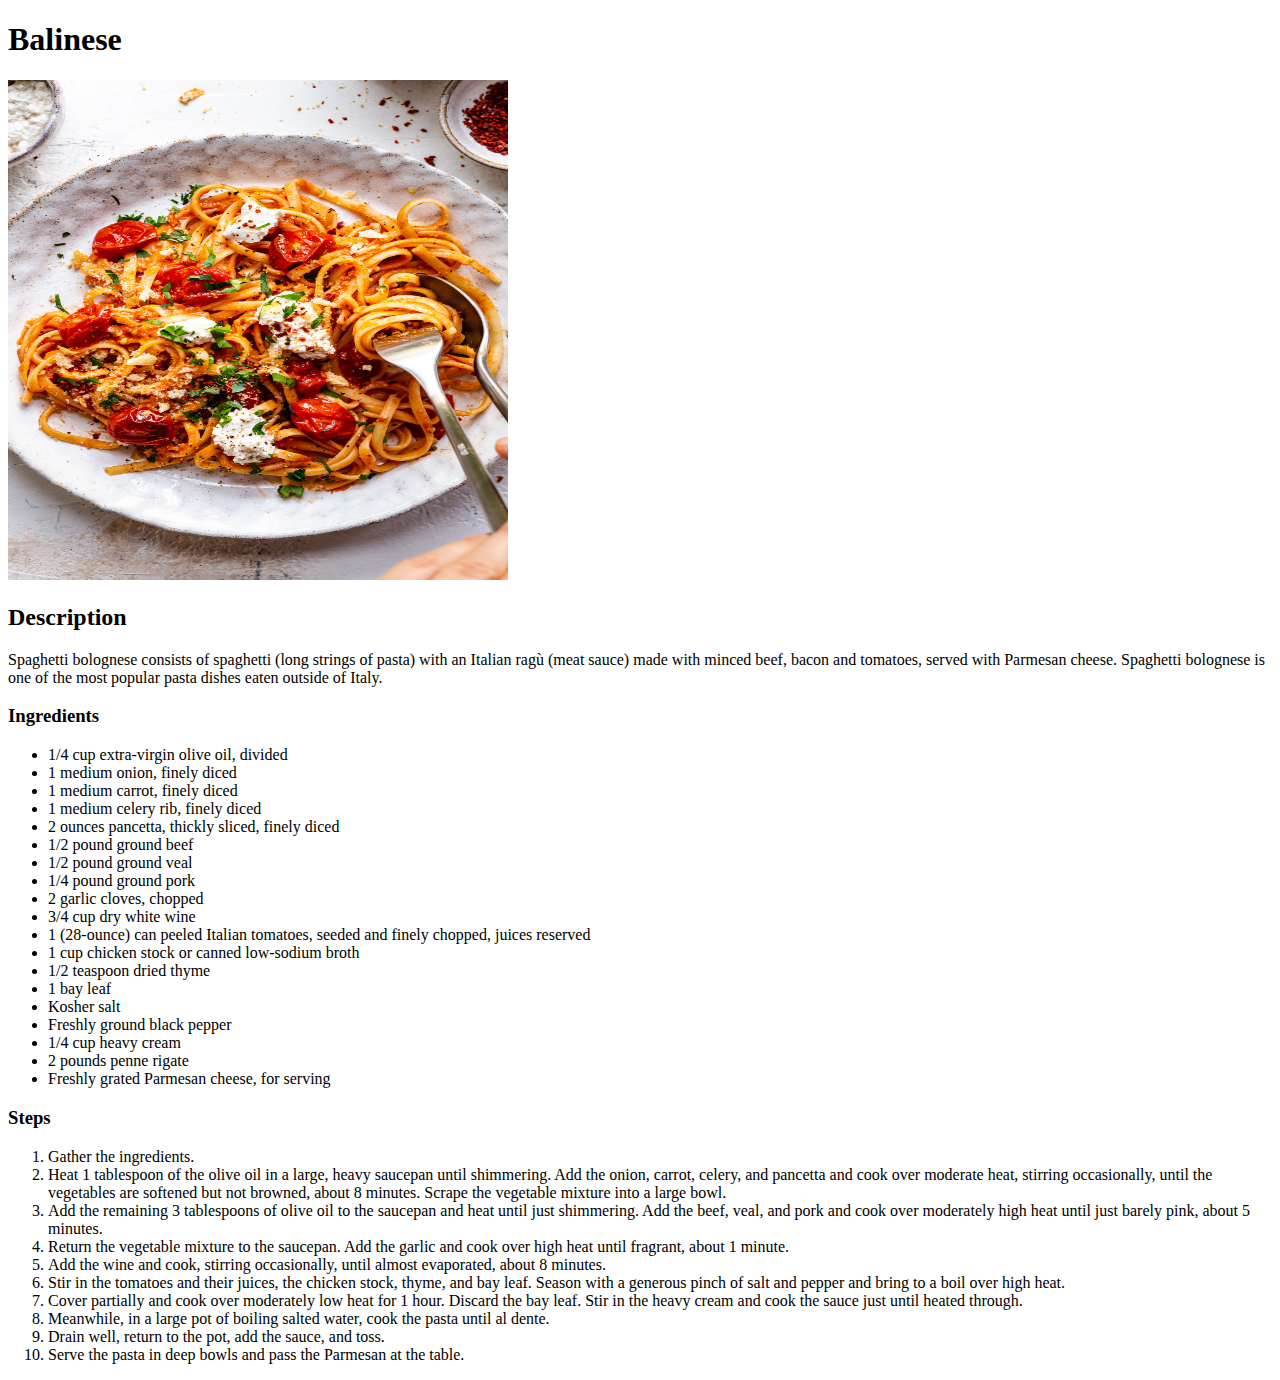
==== recipes/bolognese.html @ 7b1d3f25 "Add other pages to the website" ====
<!DOCTYPE html>
<html lang="en">
    <head>
        <meta charset="UTF-8">
        <title>Odin Recipes</title>
    </head>

    <body>
        <h1>Balinese</h1>

        <img src="../images/balinese.jpeg" alt="Pasta Bolognese" width="500" height="500">

        <h2>Description</h2>
        <p>Spaghetti bolognese consists of spaghetti (long strings of pasta) with an Italian ragù (meat sauce) made with minced beef, bacon and tomatoes, served with Parmesan cheese. Spaghetti bolognese is one of the most popular pasta dishes eaten outside of Italy.</p>

        <h3>Ingredients</h3>
        <ul>
            <li>1/4 cup extra-virgin olive oil, divided</li>
            <li>1 medium onion, finely diced</li>
            <li>1 medium carrot, finely diced</li>
            <li>1 medium celery rib, finely diced</li>
            <li>2 ounces pancetta, thickly sliced, finely diced</li>
            <li>1/2 pound ground beef</li>
            <li>1/2 pound ground veal</li>
            <li>1/4 pound ground pork</li>
            <li>2 garlic cloves, chopped</li>
            <li>3/4 cup dry white wine</li>
            <li>1 (28-ounce) can peeled Italian tomatoes, seeded and finely chopped, juices reserved</li>
            <li>1 cup chicken stock or canned low-sodium broth</li>
            <li>1/2 teaspoon dried thyme</li>
            <li>1 bay leaf</li>
            <li>Kosher salt</li>
            <li>Freshly ground black pepper</li>
            <li>1/4 cup heavy cream</li>
            <li>2 pounds penne rigate</li>
            <li>Freshly grated Parmesan cheese, for serving</li>
        </ul>

        <h3>Steps</h3>
        <ol>
            <li>Gather the ingredients.</li>
            <li>Heat 1 tablespoon of the olive oil in a large, heavy saucepan until shimmering. Add the onion, carrot, celery, and pancetta and cook over moderate heat, stirring occasionally, until the vegetables are softened but not browned, about 8 minutes. Scrape the vegetable mixture into a large bowl.</li>
            <li>Add the remaining 3 tablespoons of olive oil to the saucepan and heat until just shimmering. Add the beef, veal, and pork and cook over moderately high heat until just barely pink, about 5 minutes.</li>
            <li>Return the vegetable mixture to the saucepan. Add the garlic and cook over high heat until fragrant, about 1 minute.</li>
            <li>Add the wine and cook, stirring occasionally, until almost evaporated, about 8 minutes.</li>
            <li>Stir in the tomatoes and their juices, the chicken stock, thyme, and bay leaf. Season with a generous pinch of salt and pepper and bring to a boil over high heat.</li>
            <li>Cover partially and cook over moderately low heat for 1 hour. Discard the bay leaf. Stir in the heavy cream and cook the sauce just until heated through.</li>
            <li>Meanwhile, in a large pot of boiling salted water, cook the pasta until al dente.</li>
            <li>Drain well, return to the pot, add the sauce, and toss.</li>
            <li>Serve the pasta in deep bowls and pass the Parmesan at the table.</li>
        </ol>
    </body>
</html>
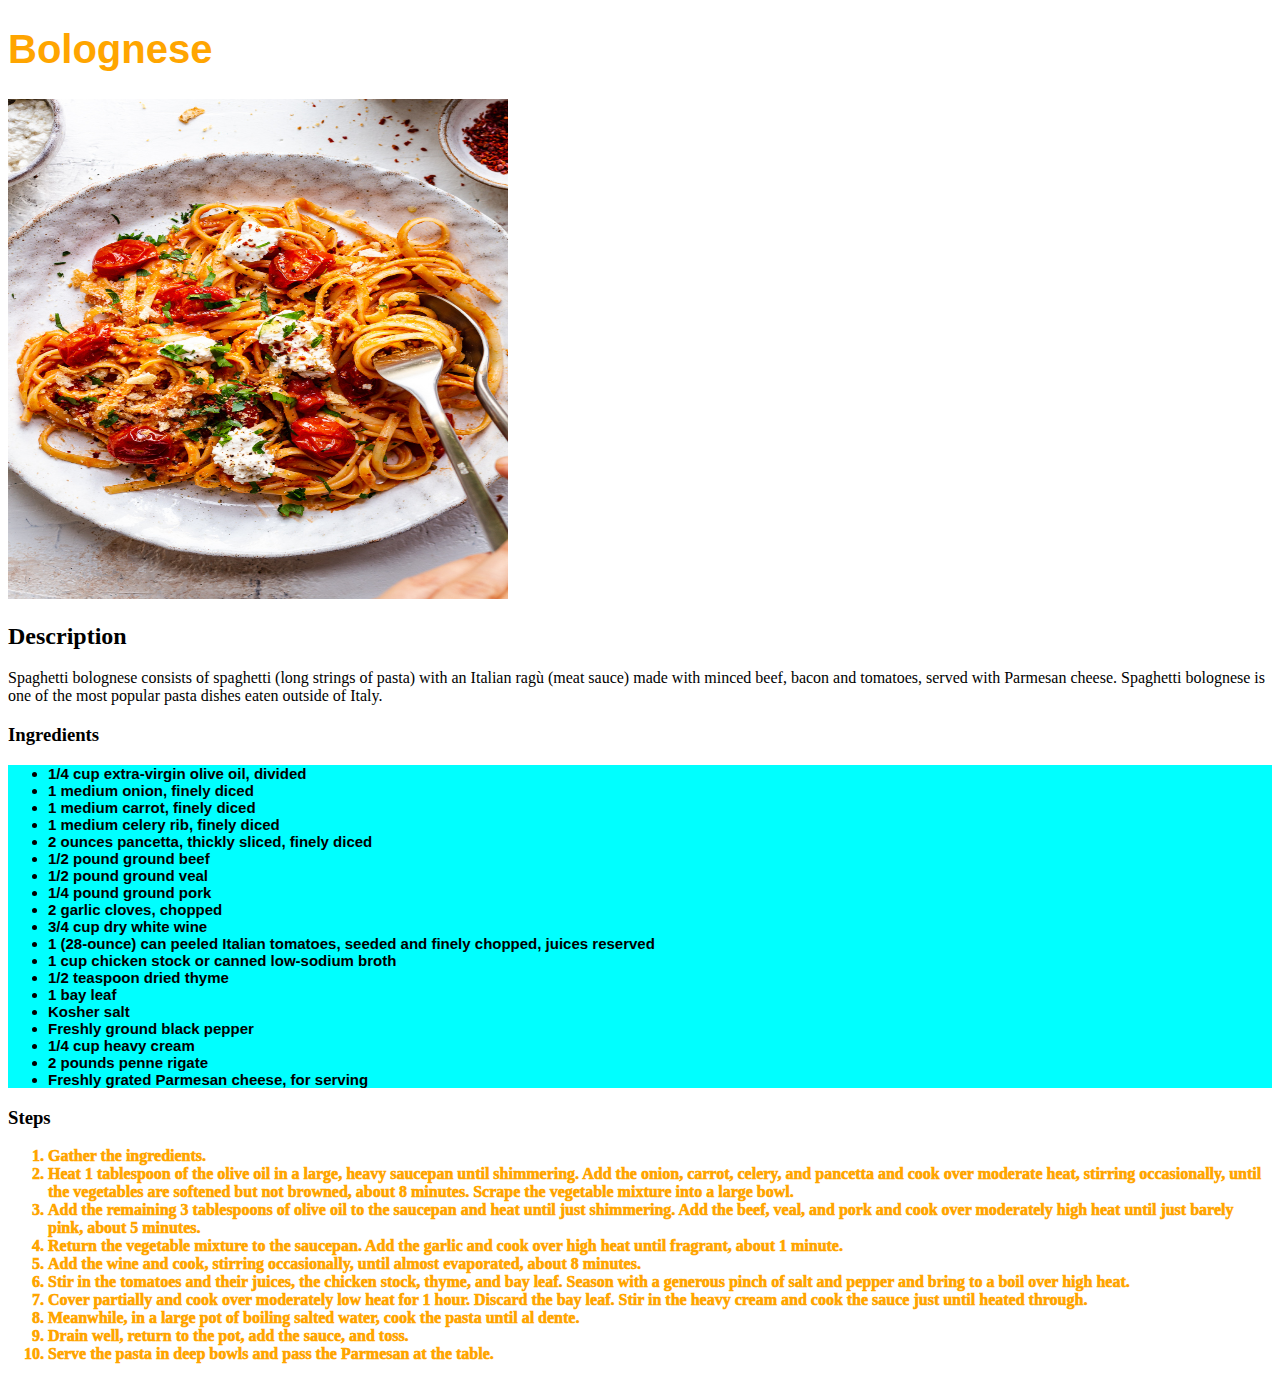
==== commit 48744b48: "Add css" ====
--- a/recipes/bolognese.html
+++ b/recipes/bolognese.html
@@ -3,10 +3,11 @@
     <head>
         <meta charset="UTF-8">
         <title>Odin Recipes</title>
+        <link rel="stylesheet" href="../css/styles.css">
     </head>
 
     <body>
-        <h1>Balinese</h1>
+        <h1 class="pasta">Bolognese</h1>
 
         <img src="../images/balinese.jpeg" alt="Pasta Bolognese" width="500" height="500">
 
@@ -14,7 +15,7 @@
         <p>Spaghetti bolognese consists of spaghetti (long strings of pasta) with an Italian ragù (meat sauce) made with minced beef, bacon and tomatoes, served with Parmesan cheese. Spaghetti bolognese is one of the most popular pasta dishes eaten outside of Italy.</p>
 
         <h3>Ingredients</h3>
-        <ul>
+        <ul class="ingredients pasta">
             <li>1/4 cup extra-virgin olive oil, divided</li>
             <li>1 medium onion, finely diced</li>
             <li>1 medium carrot, finely diced</li>
@@ -37,7 +38,7 @@
         </ul>
 
         <h3>Steps</h3>
-        <ol>
+        <ol class="steps" id="for-pasta">
             <li>Gather the ingredients.</li>
             <li>Heat 1 tablespoon of the olive oil in a large, heavy saucepan until shimmering. Add the onion, carrot, celery, and pancetta and cook over moderate heat, stirring occasionally, until the vegetables are softened but not browned, about 8 minutes. Scrape the vegetable mixture into a large bowl.</li>
             <li>Add the remaining 3 tablespoons of olive oil to the saucepan and heat until just shimmering. Add the beef, veal, and pork and cook over moderately high heat until just barely pink, about 5 minutes.</li>
--- a/css/styles.css
+++ b/css/styles.css
@@ -0,0 +1,41 @@
+.pasta {
+    font-size: 40px;
+    font-weight: 800;
+    color: orange;
+    font-family: "Arial", sans-serif;
+}
+
+.ingredients.pasta {
+    background-color: aqua;
+    font-size: 15px;
+    color: black;
+}
+
+.steps#for-pasta {
+    font-family: "Georgia", serif;
+    font-weight: 1000;
+    color: orange;
+}
+
+#burger-description {
+    color: red;
+    font-family: "Georgia", sans-serif;
+}
+
+.ingredients .egg {
+    font-weight: 800;
+    color: green;
+}
+
+.ingredients.burger {
+    color: brown;
+    font-family: "Courier New", sans-serif;
+    font-size: 20px;
+}
+
+.ingredients.kharcho,
+.steps.kharcho {
+    color: blueviolet;
+    font-family: "Brush Script MT", monospace;
+    background-color: blanchedalmond;
+}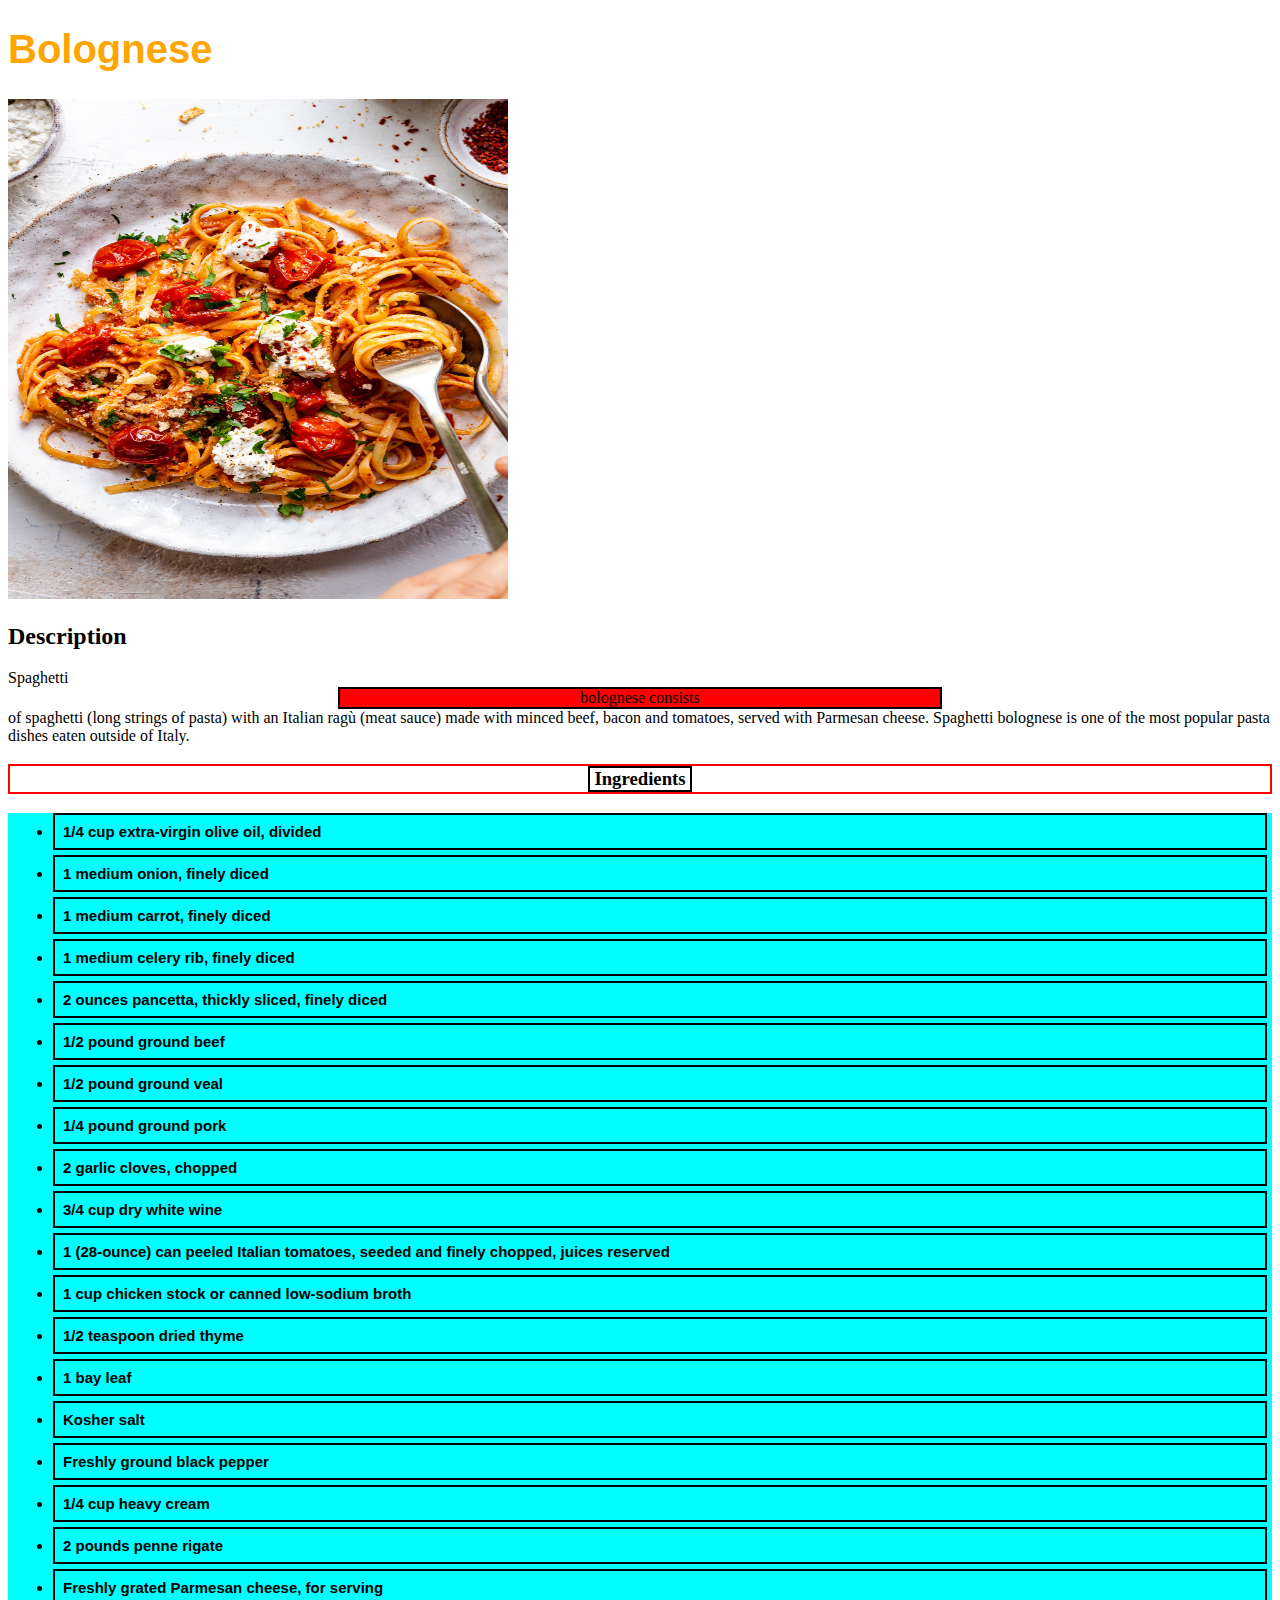
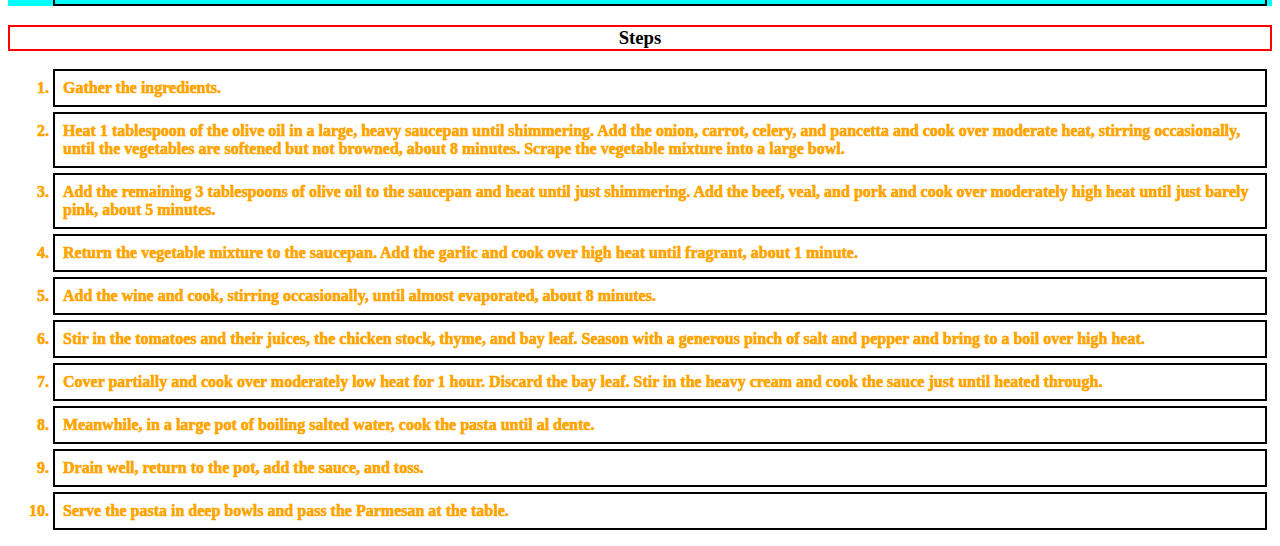
==== commit 5dce5fe2: "Practice with Box Models; Block and Inline layouts" ====
--- a/recipes/bolognese.html
+++ b/recipes/bolognese.html
@@ -12,9 +12,9 @@
         <img src="../images/balinese.jpeg" alt="Pasta Bolognese" width="500" height="500">
 
         <h2>Description</h2>
-        <p>Spaghetti bolognese consists of spaghetti (long strings of pasta) with an Italian ragù (meat sauce) made with minced beef, bacon and tomatoes, served with Parmesan cheese. Spaghetti bolognese is one of the most popular pasta dishes eaten outside of Italy.</p>
+        <p>Spaghetti <span class="spaghetti">bolognese consists</span> of spaghetti (long strings of pasta) with an Italian ragù (meat sauce) made with minced beef, bacon and tomatoes, served with Parmesan cheese. Spaghetti bolognese is one of the most popular pasta dishes eaten outside of Italy.</p>
 
-        <h3>Ingredients</h3>
+        <h3><span class="ingr">Ingredients</span></h3>
         <ul class="ingredients pasta">
             <li>1/4 cup extra-virgin olive oil, divided</li>
             <li>1 medium onion, finely diced</li>
--- a/css/styles.css
+++ b/css/styles.css
@@ -38,4 +38,48 @@
     color: blueviolet;
     font-family: "Brush Script MT", monospace;
     background-color: blanchedalmond;
+}
+
+li {
+    padding: 8px;
+    border: 2px solid black;
+    margin: 5px;
+}
+
+h3 {
+    border: 2px solid red;
+    text-align: center;
+}
+
+span.ingr {
+    text-align: center;
+    width: 100px;
+    border: 2px solid black;
+    margin: 0 auto;
+    display: block;
+}
+
+span.spaghetti {
+    text-align: center;
+    width: 400px;
+    box-sizing: content-box;
+    background-color: red;
+    padding: 0 100px;
+    border: 2px solid black;
+    margin: 0 auto;
+    display: block;
+}
+
+span.hamburger {
+    background-color: blueviolet;
+    padding: 10px 5px;
+    border: 2px solid black;
+    display: inline-block;
+}
+
+span.kharcho {
+    background-color: green;
+    padding: 10px 5px;
+    border: 2px solid black;
+    display: inline-block;
 }